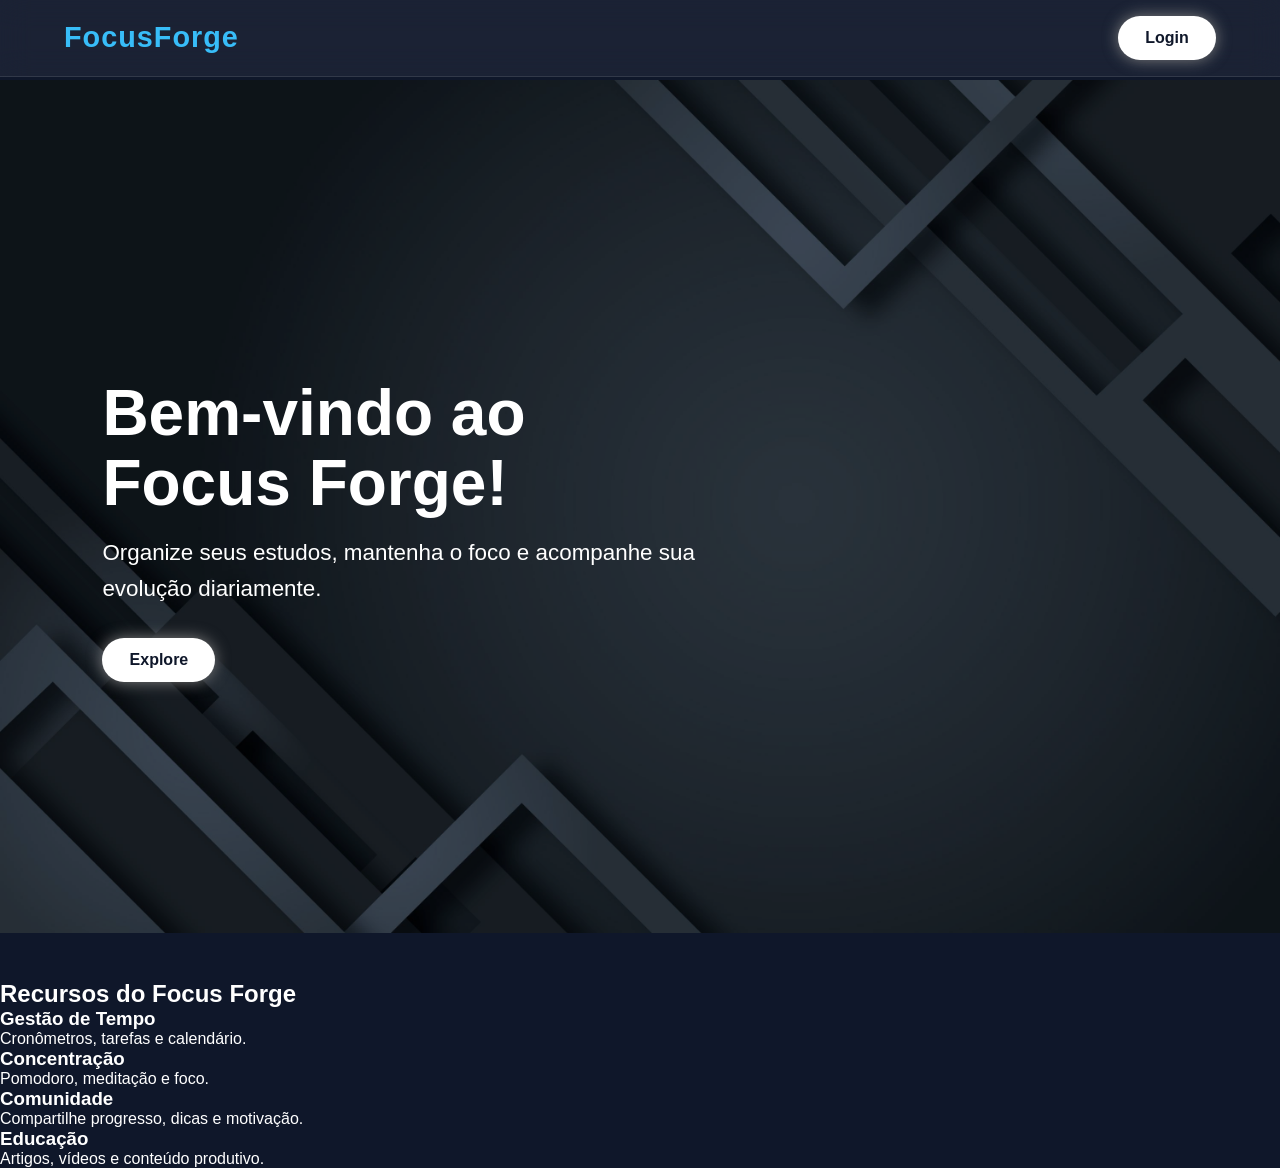
==== index.html @ 2fc22f93 "Create FocusForge landing page" ====
<!DOCTYPE html>
<html lang="pt-br">

<head>

    <meta charset="UTF-8">

    <!-- Responsividade -->
    <meta name="viewport" content="width=device-width, initial-scale=1.0">

    <title>FocusForge</title>

    <!-- CSS da página -->
    <link rel="stylesheet" href="css/index.css">

</head>

<body>

    <!-- TOPO -->
    <header>

        <nav>

            <!-- Logo -->
            <div class="logo">
                FocusForge
            </div>

            <!-- Botão login -->
            <a
                href="pages/auth/login.html"
                class="btn1"
            >
                Login
            </a>

        </nav>

    </header>



    <main>

        <!-- HERO -->
        <section class="hero">

            <!-- Imagem de fundo -->
            <div class="background">

                <img
                    src="assets/images/background2.jpg"
                    alt="Background FocusForge"
                >

            </div>



            <!-- Conteúdo -->
            <div class="hero-content">

                <!-- Texto -->
                <div class="hero-text">

                    <h2>
                        Bem-vindo ao Focus Forge!
                    </h2>

                    <p>
                        Organize seus estudos,
                        mantenha o foco
                        e acompanhe sua evolução diariamente.
                    </p>

                </div>



                <!-- Botão -->
                <div class="hero-buttons">

                    <a
                        href="pages/auth/login.html"
                        class="btn1"
                    >
                        Explore
                    </a>

                </div>

            </div>

        </section>



        <!-- RECURSOS -->
        <section class="features">

            <!-- Título -->
            <h2>
                Recursos do Focus Forge
            </h2>



            <!-- Área dos cards -->
            <div class="cards">



                <!-- Card -->
                <div class="card">

                    <h3>
                        Gestão de Tempo
                    </h3>

                    <p>
                        Cronômetros,
                        tarefas e calendário.
                    </p>

                </div>



                <!-- Card -->
                <div class="card">

                    <h3>
                        Concentração
                    </h3>

                    <p>
                        Pomodoro,
                        meditação e foco.
                    </p>

                </div>



                <!-- Card -->
                <div class="card">

                    <h3>
                        Comunidade
                    </h3>

                    <p>
                        Compartilhe progresso,
                        dicas e motivação.
                    </p>

                </div>



                <!-- Card -->
                <div class="card">

                    <h3>
                        Educação
                    </h3>

                    <p>
                        Artigos,
                        vídeos e conteúdo produtivo.
                    </p>

                </div>

            </div>

        </section>

    </main>

</body>

</html>
---- css/index.css ----
*{
  margin: 0;
  padding: 0;
  box-sizing: border-box;
}



/* BODY */

body{

  font-family: "Poppins", sans-serif;

  background-color: #0f172a;

  color: white;
}



/* LINKS */

a{

  text-decoration: none;

  color: inherit;
}



/* NAVBAR */

nav{

  width: 100%;

  padding: 1rem 5%;

  background: rgba(255, 255, 255, 0.05);

  border-bottom: 1px solid rgba(255, 255, 255, 0.1);

  backdrop-filter: blur(15px);

  display: flex;

  justify-content: space-between;

  align-items: center;

  position: fixed;

  top: 0;

  left: 0;

  z-index: 1000;
}



/* LOGO */

.logo{

  font-size: 1.8rem;

  font-weight: bold;

  color: #38bdf8;

  letter-spacing: 1px;
}



/* HERO */

.hero{

  position: relative;

  height: 100vh;

  overflow: hidden;
}



/* IMAGEM */

.background img{

  width: 100%;

  height: 100%;

  object-fit: cover;

  filter: brightness(0.5);
}



/* CONTEÚDO */

.hero-content{

  position: absolute;

  top: 50%;

  left: 8%;

  transform: translateY(-50%);

  z-index: 2;

  /*
  largura adaptável
  */
  width: 90%;

  /*
  impede texto gigante
  */
  max-width: 600px;
}



/* TITULO */

.hero-content h2{

  /*
  tamanho responsivo 😎🔥

  mínimo: 2rem
  ideal: 5vw
  máximo: 4.5rem
  */
  font-size: clamp(2rem, 5vw, 4.5rem);

  margin-bottom: 1rem;

  line-height: 1.1;
}



/* TEXTO */

.hero-content p{

  /*
  responsivo também
  */
  font-size: clamp(1rem, 2vw, 1.4rem);

  line-height: 1.6;

  margin-bottom: 2rem;
}



/* ÁREA DOS BOTÕES */

.hero-action{

  display: flex;

  gap: 1rem;

  margin-top: 2rem;

  /*
  quebra linha se faltar espaço
  */
  flex-wrap: wrap;
}



/* BOTÃO */

.btn1{

  padding: 0.8rem 1.7rem;

  border-radius: 30px;

  font-weight: 600;

  font-size: 1rem;

  background: #ffffff;

  color: #0f172a;

  box-shadow: 0 0 15px #7e7e7e;

  transition: 0.3s;

  display: inline-block;
}



/* HOVER */

.btn1:hover{

  background: #b3b3b3;

  box-shadow: 0 0 25px #b3b3b3;

  transform: scale(1.05);
}



/* MAIN */

main{

  padding-top: 80px;
}
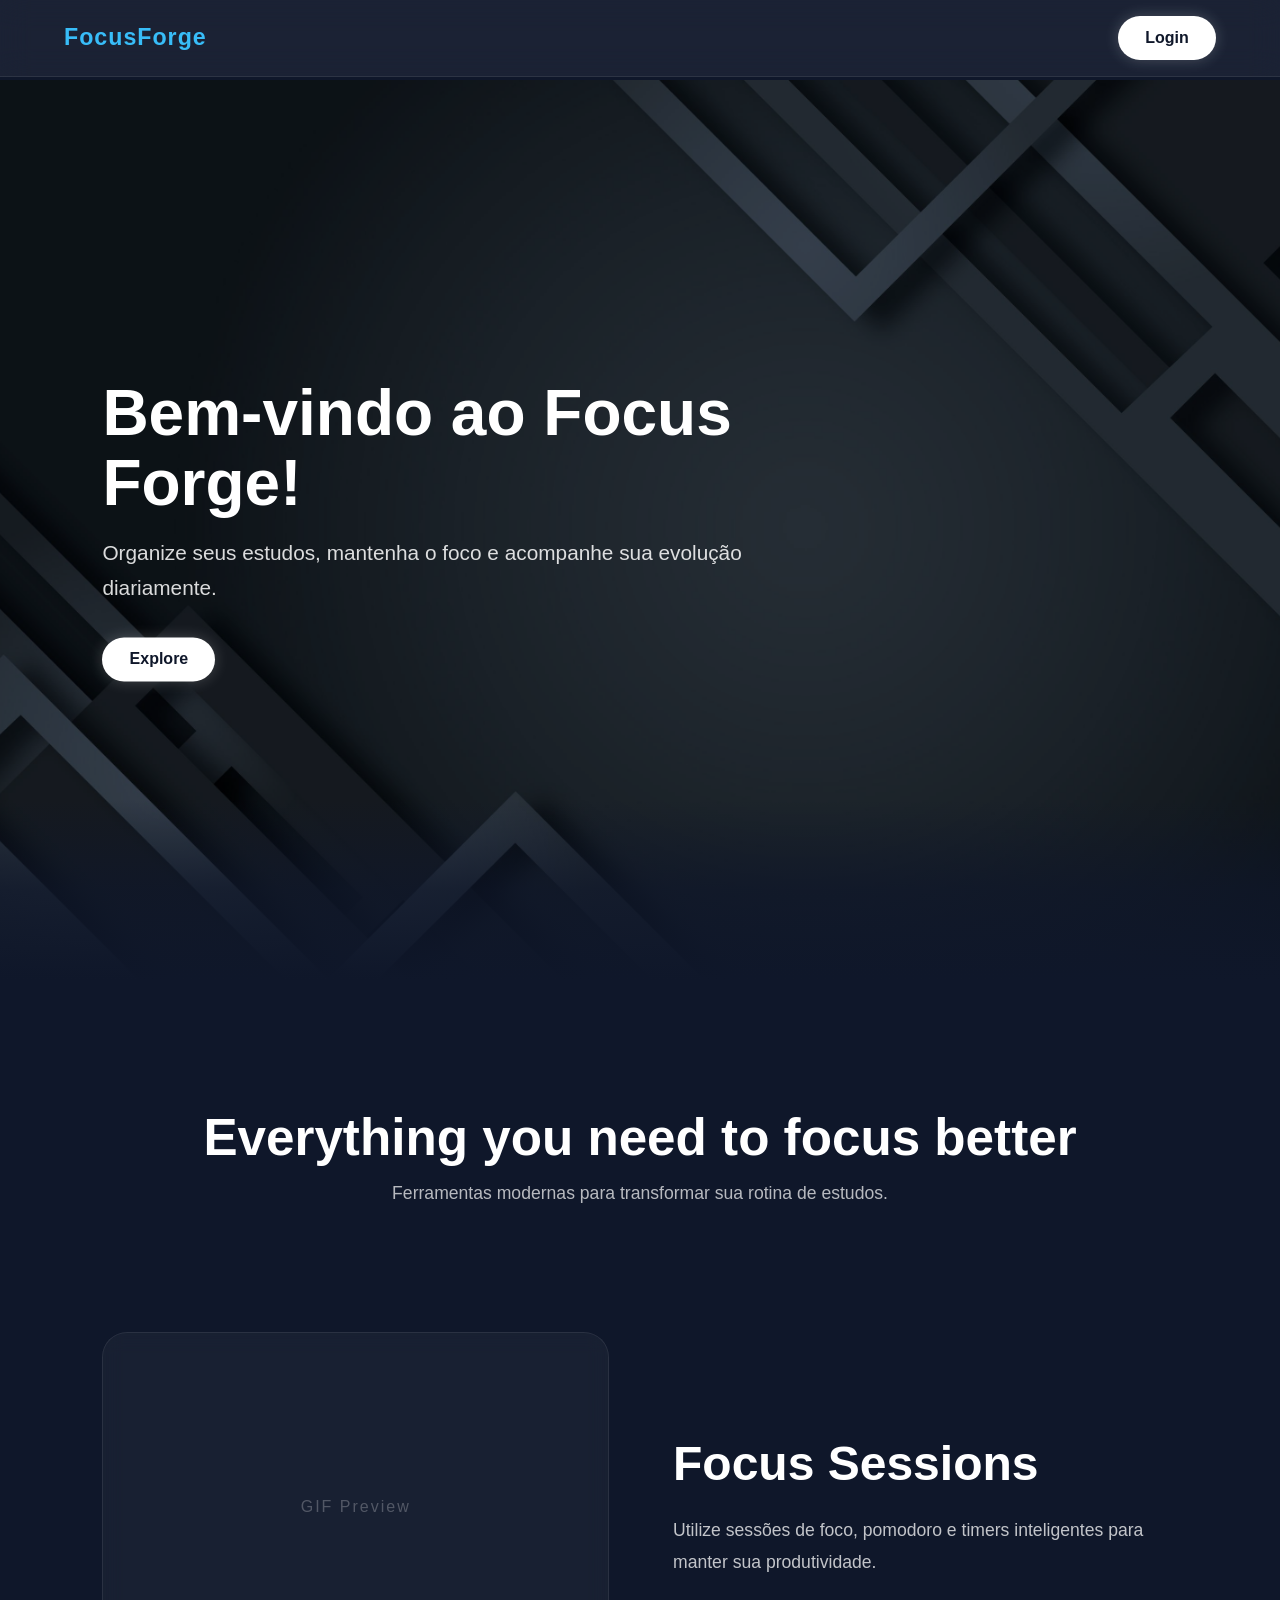
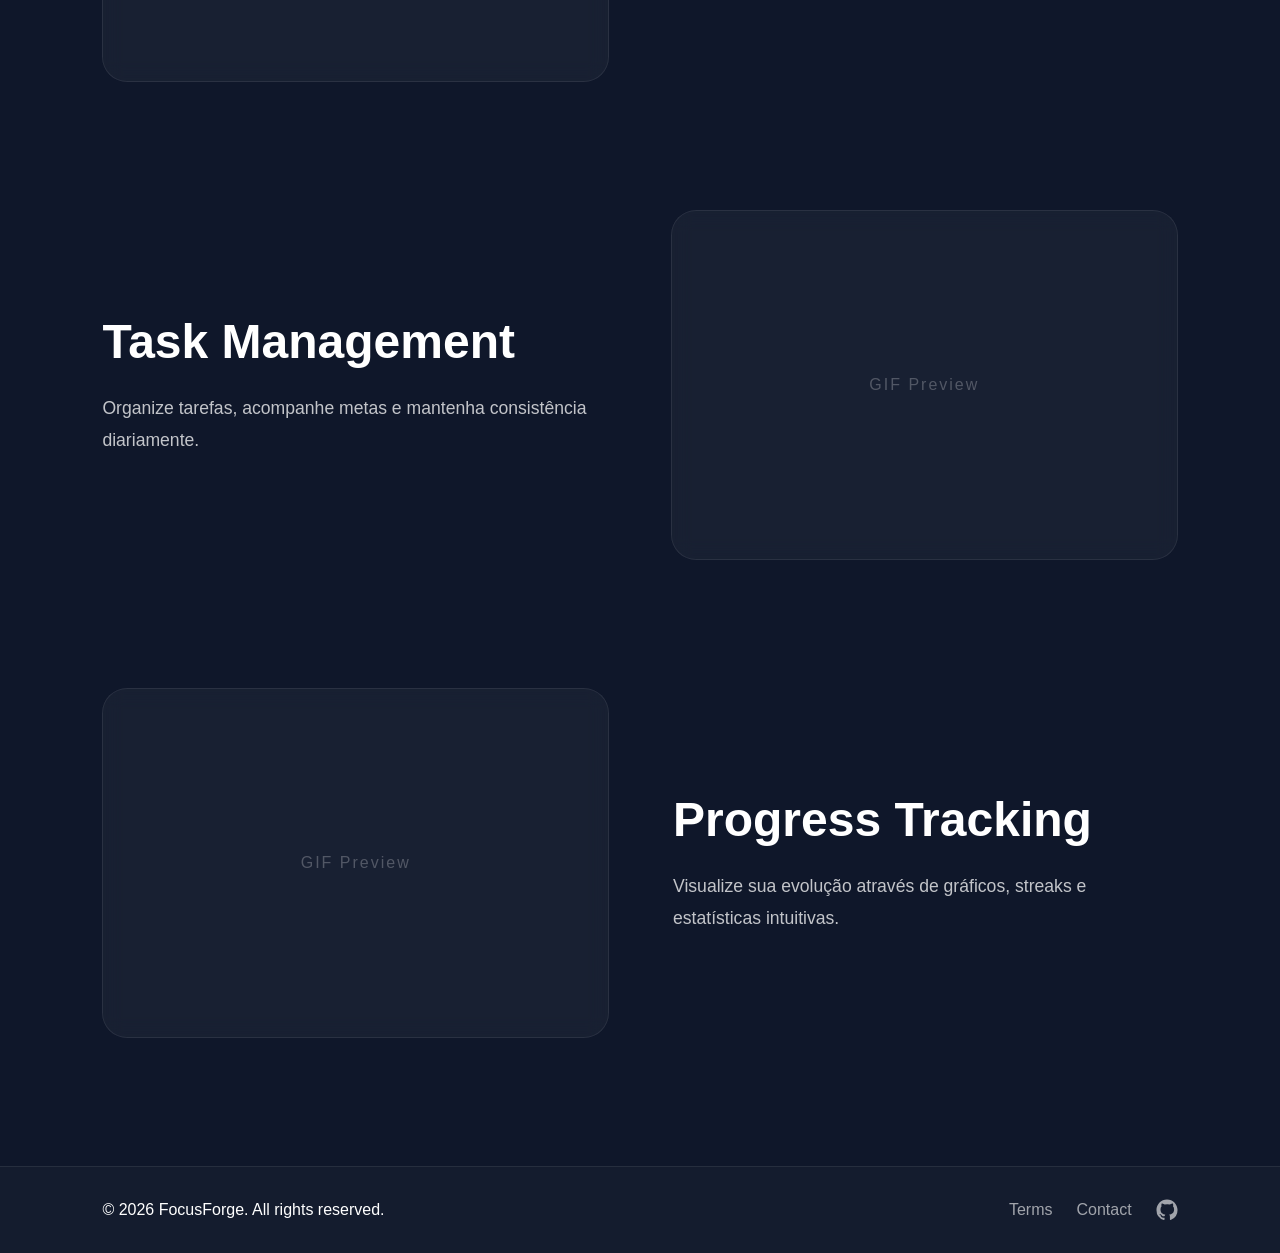
==== commit f2b5fdf7: "Revamped the index content + Add a Dashbord Upbar and SideBar + Add Login Frontend" ====
--- a/index.html
+++ b/index.html
@@ -6,28 +6,43 @@
     <meta charset="UTF-8">
 
     <!-- Responsividade -->
-    <meta name="viewport" content="width=device-width, initial-scale=1.0">
-
-    <title>FocusForge</title>
-
-    <!-- CSS da página -->
-    <link rel="stylesheet" href="css/index.css">
+    <meta
+        name="viewport"
+        content="width=device-width, initial-scale=1.0"
+    >
+
+    <title>
+        FocusForge
+    </title>
+
+    <!-- CSS -->
+    <link
+        rel="stylesheet"
+        href="css/index.css"
+    >
 
 </head>
 
 <body>
 
-    <!-- TOPO -->
+
+
+    <!-- =========================
+    HEADER
+    ========================== -->
+
     <header>
 
-        <nav>
+        <nav class="navbar">
+
+
 
             <!-- Logo -->
             <div class="logo">
                 FocusForge
             </div>
 
-            <!-- Botão login -->
+            <!-- Login -->
             <a
                 href="pages/auth/login.html"
                 class="btn1"
@@ -41,12 +56,23 @@
 
 
 
+    <!-- =========================
+    MAIN
+    ========================== -->
+
     <main>
 
-        <!-- HERO -->
+
+
+        <!-- =========================
+        HERO
+        ========================== -->
+
         <section class="hero">
 
-            <!-- Imagem de fundo -->
+
+
+            <!-- Background -->
             <div class="background">
 
                 <img
@@ -60,6 +86,8 @@
 
             <!-- Conteúdo -->
             <div class="hero-content">
+
+
 
                 <!-- Texto -->
                 <div class="hero-text">
@@ -96,88 +124,181 @@
 
 
 
-        <!-- RECURSOS -->
+        <!-- =========================
+        FEATURES
+        ========================== -->
+
         <section class="features">
 
+
+
             <!-- Título -->
-            <h2>
-                Recursos do Focus Forge
-            </h2>
-
-
-
-            <!-- Área dos cards -->
-            <div class="cards">
-
-
-
-                <!-- Card -->
-                <div class="card">
+            <div class="features-title">
+
+                <h2>
+                    Everything you need to focus better
+                </h2>
+
+                <p>
+                    Ferramentas modernas para transformar
+                    sua rotina de estudos.
+                </p>
+
+            </div>
+
+
+
+            <!-- =========================
+            FEATURE 1
+            ========================== -->
+
+            <div class="feature-block">
+
+
+
+                <!-- GIF -->
+                <div class="feature-preview">
+
+                    <!-- COLOCAR GIF AQUI -->
+
+                </div>
+
+
+
+                <!-- Texto -->
+                <div class="feature-text">
 
                     <h3>
-                        Gestão de Tempo
+                        Focus Sessions
                     </h3>
 
                     <p>
-                        Cronômetros,
-                        tarefas e calendário.
+                        Utilize sessões de foco,
+                        pomodoro e timers inteligentes
+                        para manter sua produtividade.
                     </p>
 
                 </div>
 
-
-
-                <!-- Card -->
-                <div class="card">
+            </div>
+
+
+
+            <!-- =========================
+            FEATURE 2
+            ========================== -->
+
+            <div class="feature-block reverse">
+
+
+
+                <!-- GIF -->
+                <div class="feature-preview">
+
+                    <!-- COLOCAR GIF AQUI -->
+
+                </div>
+
+
+
+                <!-- Texto -->
+                <div class="feature-text">
 
                     <h3>
-                        Concentração
+                        Task Management
                     </h3>
 
                     <p>
-                        Pomodoro,
-                        meditação e foco.
+                        Organize tarefas,
+                        acompanhe metas
+                        e mantenha consistência diariamente.
                     </p>
 
                 </div>
 
-
-
-                <!-- Card -->
-                <div class="card">
+            </div>
+
+
+
+            <!-- =========================
+            FEATURE 3
+            ========================== -->
+
+            <div class="feature-block">
+
+
+
+                <!-- GIF -->
+                <div class="feature-preview">
+
+                    <!-- COLOCAR GIF AQUI -->
+
+                </div>
+
+
+
+                <!-- Texto -->
+                <div class="feature-text">
 
                     <h3>
-                        Comunidade
+                        Progress Tracking
                     </h3>
 
                     <p>
-                        Compartilhe progresso,
-                        dicas e motivação.
+                        Visualize sua evolução
+                        através de gráficos,
+                        streaks e estatísticas intuitivas.
                     </p>
 
                 </div>
 
-
-
-                <!-- Card -->
-                <div class="card">
-
-                    <h3>
-                        Educação
-                    </h3>
-
-                    <p>
-                        Artigos,
-                        vídeos e conteúdo produtivo.
-                    </p>
-
-                </div>
-
             </div>
 
         </section>
 
     </main>
+    <!-- =========================
+FOOTER
+========================= -->
+
+    <footer class="footer">
+
+        <p>
+            © 2026 FocusForge. All rights reserved.
+        </p>
+
+        <div class="footer-links">
+
+            <a href="#">
+                Terms
+            </a>
+
+            <a href="#">
+                Contact
+            </a>
+
+            <!-- GitHub -->
+            <a
+                href="https://github.com/AlexandreOliveira72"
+                target="_blank"
+            >
+
+                <!-- Ícone GitHub -->
+                <svg
+                    xmlns="http://www.w3.org/2000/svg"
+                    width="24"
+                    height="24"
+                    viewBox="0 0 24 24"
+                    fill="white"
+                >
+                    <path d="M12 .5C5.65.5.5 5.65.5 12a11.5 11.5 0 008 10.95c.6.1.82-.25.82-.58v-2.03c-3.25.7-3.93-1.56-3.93-1.56-.55-1.38-1.34-1.75-1.34-1.75-1.1-.75.08-.73.08-.73 1.2.08 1.84 1.24 1.84 1.24 1.08 1.84 2.83 1.3 3.52.98.1-.78.42-1.3.75-1.6-2.6-.3-5.33-1.3-5.33-5.77 0-1.28.45-2.33 1.2-3.15-.12-.3-.52-1.5.1-3.12 0 0 .98-.32 3.2 1.2a11.2 11.2 0 015.82 0c2.2-1.52 3.18-1.2 3.18-1.2.63 1.62.23 2.82.12 3.12.75.82 1.2 1.87 1.2 3.15 0 4.48-2.73 5.46-5.35 5.75.43.37.8 1.08.8 2.18v3.23c0 .33.22.7.83.58A11.5 11.5 0 0023.5 12C23.5 5.65 18.35.5 12 .5z"/>
+                </svg>
+
+            </a>
+
+        </div>
+
+    </footer>
 
 </body>
 
--- a/css/index.css
+++ b/css/index.css
@@ -1,231 +1,603 @@
+/* =========================
+RESET
+========================= */
+
 *{
-  margin: 0;
-  padding: 0;
-  box-sizing: border-box;
-}
-
-
-
-/* BODY */
+    margin: 0;
+    padding: 0;
+    box-sizing: border-box;
+}
+
+
+
+/* =========================
+BODY
+========================= */
 
 body{
 
-  font-family: "Poppins", sans-serif;
-
-  background-color: #0f172a;
-
-  color: white;
-}
-
-
-
-/* LINKS */
+    font-family: "Poppins", sans-serif;
+
+    background-color: #0f172a;
+
+    color: white;
+
+    overflow-x: hidden;
+}
+
+
+
+/* =========================
+LINKS
+========================= */
 
 a{
 
-  text-decoration: none;
-
-  color: inherit;
-}
-
-
-
-/* NAVBAR */
-
-nav{
-
-  width: 100%;
-
-  padding: 1rem 5%;
-
-  background: rgba(255, 255, 255, 0.05);
-
-  border-bottom: 1px solid rgba(255, 255, 255, 0.1);
-
-  backdrop-filter: blur(15px);
-
-  display: flex;
-
-  justify-content: space-between;
-
-  align-items: center;
-
-  position: fixed;
-
-  top: 0;
-
-  left: 0;
-
-  z-index: 1000;
-}
-
-
-
-/* LOGO */
+    text-decoration: none;
+
+    color: inherit;
+}
+
+
+
+/* =========================
+NAVBAR
+========================= */
+
+.navbar{
+
+    width: 100%;
+
+    padding: 1rem 5%;
+
+    display: flex;
+
+    justify-content: space-between;
+
+    align-items: center;
+
+    position: fixed;
+
+    top: 0;
+
+    left: 0;
+
+    z-index: 1000;
+
+    background: rgba(255,255,255,0.05);
+
+    backdrop-filter: blur(15px);
+
+    border-bottom: 1px solid rgba(255,255,255,0.08);
+}
+
+
+
+/* =========================
+LOGO
+========================= */
 
 .logo{
 
-  font-size: 1.8rem;
-
-  font-weight: bold;
-
-  color: #38bdf8;
-
-  letter-spacing: 1px;
-}
-
-
-
-/* HERO */
+    font-size: 1.45rem;
+
+    font-weight: bold;
+
+    color: #38bdf8;
+
+    letter-spacing: 1px;
+}
+
+
+
+/* =========================
+NAV LINKS
+========================= */
+
+.nav-links{
+
+    display: flex;
+
+    gap: 2rem;
+}
+
+.nav-links a{
+
+    color: rgba(255,255,255,0.75);
+
+    transition: 0.3s;
+}
+
+.nav-links a:hover{
+
+    color: white;
+}
+
+
+
+/* =========================
+BOTÃO
+========================= */
+
+.btn1{
+
+    padding: 0.8rem 1.7rem;
+
+    border-radius: 30px;
+
+    font-weight: 600;
+
+    font-size: 1rem;
+
+    background: white;
+
+    color: #0f172a;
+
+    transition: 0.3s;
+
+    box-shadow: 0 0 15px rgba(255,255,255,0.2);
+}
+
+.btn1:hover{
+
+    transform: scale(1.05);
+
+    background: #d6d6d6;
+}
+
+
+
+/* =========================
+MAIN
+========================= */
+
+main{
+
+    padding-top: 80px;
+}
+
+
+
+/* =========================
+HERO
+========================= */
 
 .hero{
 
-  position: relative;
-
-  height: 100vh;
-
-  overflow: hidden;
-}
-
-
-
-/* IMAGEM */
+    position: relative;
+
+    height: 100vh;
+
+    overflow: hidden;
+}
+
+
+
+/* =========================
+BACKGROUND
+========================= */
+
+.background{
+
+    width: 100%;
+
+    height: 100%;
+}
 
 .background img{
 
-  width: 100%;
-
-  height: 100%;
-
-  object-fit: cover;
-
-  filter: brightness(0.5);
-}
-
-
-
-/* CONTEÚDO */
+    width: 100%;
+
+    height: 100%;
+
+    object-fit: cover;
+
+    filter: brightness(0.45);
+}
+
+
+
+/* =========================
+OVERLAY ENTRE HERO E FEATURES
+========================= */
+
+.hero::after{
+
+    content: "";
+
+    position: absolute;
+
+    bottom: 0;
+
+    left: 0;
+
+    width: 100%;
+
+    height: 180px;
+
+    background: linear-gradient(
+        to bottom,
+        rgba(15,23,42,0) 0%,
+        rgba(15,23,42,0.75) 50%,
+        #0f172a 100%
+    );
+
+    z-index: 1;
+}
+
+
+
+/* =========================
+HERO CONTENT
+========================= */
 
 .hero-content{
 
-  position: absolute;
-
-  top: 50%;
-
-  left: 8%;
-
-  transform: translateY(-50%);
-
-  z-index: 2;
-
-  /*
-  largura adaptável
-  */
-  width: 90%;
-
-  /*
-  impede texto gigante
-  */
-  max-width: 600px;
-}
-
-
-
-/* TITULO */
-
-.hero-content h2{
-
-  /*
-  tamanho responsivo 😎🔥
-
-  mínimo: 2rem
-  ideal: 5vw
-  máximo: 4.5rem
-  */
-  font-size: clamp(2rem, 5vw, 4.5rem);
-
-  margin-bottom: 1rem;
-
-  line-height: 1.1;
-}
-
-
-
-/* TEXTO */
-
-.hero-content p{
-
-  /*
-  responsivo também
-  */
-  font-size: clamp(1rem, 2vw, 1.4rem);
-
-  line-height: 1.6;
-
-  margin-bottom: 2rem;
-}
-
-
-
-/* ÁREA DOS BOTÕES */
-
-.hero-action{
-
-  display: flex;
-
-  gap: 1rem;
-
-  margin-top: 2rem;
-
-  /*
-  quebra linha se faltar espaço
-  */
-  flex-wrap: wrap;
-}
-
-
-
-/* BOTÃO */
-
-.btn1{
-
-  padding: 0.8rem 1.7rem;
-
-  border-radius: 30px;
-
-  font-weight: 600;
-
-  font-size: 1rem;
-
-  background: #ffffff;
-
-  color: #0f172a;
-
-  box-shadow: 0 0 15px #7e7e7e;
-
-  transition: 0.3s;
-
-  display: inline-block;
-}
-
-
-
-/* HOVER */
-
-.btn1:hover{
-
-  background: #b3b3b3;
-
-  box-shadow: 0 0 25px #b3b3b3;
-
-  transform: scale(1.05);
-}
-
-
-
-/* MAIN */
-
-main{
-
-  padding-top: 80px;
+    position: absolute;
+
+    top: 50%;
+
+    left: 8%;
+
+    transform: translateY(-50%);
+
+    z-index: 2;
+
+    width: 90%;
+
+    max-width: 700px;
+}
+
+
+
+/* =========================
+HERO TEXT
+========================= */
+
+.hero-text h2{
+
+    font-size: clamp(2.5rem, 5vw, 5rem);
+
+    line-height: 1.1;
+
+    margin-bottom: 1rem;
+}
+
+.hero-text p{
+
+    font-size: clamp(1rem, 2vw, 1.3rem);
+
+    line-height: 1.7;
+
+    color: rgba(255,255,255,0.85);
+
+    margin-bottom: 2rem;
+}
+
+
+
+/* =========================
+HERO BUTTONS
+========================= */
+
+.hero-buttons{
+
+    display: flex;
+
+    gap: 1rem;
+
+    flex-wrap: wrap;
+}
+
+
+
+/* =========================
+FEATURES
+========================= */
+
+.features{
+
+    width: 100%;
+
+    padding: 8rem 8%;
+
+    display: flex;
+
+    flex-direction: column;
+
+    gap: 8rem;
+
+    position: relative;
+}
+
+
+
+/* =========================
+FEATURES TITLE
+========================= */
+
+.features-title{
+
+    text-align: center;
+}
+
+.features-title h2{
+
+    font-size: clamp(2rem, 4vw, 3.5rem);
+
+    margin-bottom: 1rem;
+}
+
+.features-title p{
+
+    color: rgba(255,255,255,0.7);
+
+    font-size: 1.1rem;
+}
+
+
+
+/* =========================
+FEATURE BLOCK
+========================= */
+
+.feature-block{
+
+    display: flex;
+
+    align-items: center;
+
+    justify-content: space-between;
+
+    gap: 4rem;
+
+    flex-wrap: wrap;
+}
+
+
+
+/* INVERTE LADO */
+
+.feature-block.reverse{
+
+    flex-direction: row-reverse;
+}
+
+
+
+/* =========================
+PREVIEW / GIF
+========================= */
+
+.feature-preview{
+
+    flex: 1;
+
+    min-width: 300px;
+
+    height: 350px;
+
+    border-radius: 25px;
+
+    background: rgba(255,255,255,0.04);
+
+    border: 1px solid rgba(255,255,255,0.08);
+
+    backdrop-filter: blur(10px);
+
+    display: flex;
+
+    justify-content: center;
+
+    align-items: center;
+
+    color: rgba(255,255,255,0.3);
+
+    font-size: 1.2rem;
+
+    position: relative;
+
+    overflow: hidden;
+}
+
+
+
+/* PLACEHOLDER DO GIF */
+
+.feature-preview::before{
+
+    content: "GIF Preview";
+
+    color: rgba(255,255,255,0.25);
+
+    font-size: 1rem;
+
+    letter-spacing: 2px;
+}
+
+
+
+/* =========================
+FEATURE TEXT
+========================= */
+
+.feature-text{
+
+    flex: 1;
+
+    min-width: 300px;
+}
+
+.feature-text h3{
+
+    font-size: clamp(2rem, 4vw, 3rem);
+
+    margin-bottom: 1.5rem;
+}
+
+.feature-text p{
+
+    font-size: 1.1rem;
+
+    line-height: 1.8;
+
+    color: rgba(255,255,255,0.75);
+
+    max-width: 500px;
+}
+
+
+
+/* =========================
+FOOTER
+========================= */
+
+.footer{
+
+    width: 100%;
+
+    padding: 2rem 8%;
+
+    border-top: 1px solid rgba(255,255,255,0.08);
+
+    background: rgba(255,255,255,0.02);
+
+    display: flex;
+
+    justify-content: space-between;
+
+    align-items: center;
+
+    flex-wrap: wrap;
+
+    gap: 1rem;
+}
+
+
+
+/* =========================
+FOOTER LEFT
+========================= */
+
+.footer-left{
+
+    color: rgba(255,255,255,0.5);
+
+    font-size: 0.95rem;
+}
+
+
+
+/* =========================
+FOOTER LINKS
+========================= */
+
+.footer-links{
+
+    display: flex;
+
+    align-items: center;
+
+    gap: 1.5rem;
+
+    flex-wrap: wrap;
+}
+
+.footer-links a{
+
+    color: rgba(255,255,255,0.6);
+
+    transition: 0.3s;
+
+    display: flex;
+
+    align-items: center;
+
+    gap: 0.4rem;
+}
+
+.footer-links a:hover{
+
+    color: white;
+
+    transform: translateY(-2px);
+}
+
+
+
+/* =========================
+GITHUB ICON
+========================= */
+
+.footer-links svg{
+
+    width: 22px;
+
+    height: 22px;
+
+    fill: currentColor;
+
+    transition: 0.3s;
+}
+
+.footer-links svg:hover{
+
+    transform: scale(1.1);
+}
+
+
+
+/* =========================
+RESPONSIVO
+========================= */
+
+@media (max-width: 900px){
+
+    .navbar{
+
+        padding: 1rem 6%;
+    }
+
+    .nav-links{
+
+        display: none;
+    }
+
+    .hero-content{
+
+        left: 6%;
+    }
+
+    .feature-block,
+    .feature-block.reverse{
+
+        flex-direction: column;
+    }
+
+    .feature-text{
+
+        text-align: center;
+    }
+
+    .feature-text p{
+
+        max-width: 100%;
+    }
+
+    .feature-preview{
+
+        width: 100%;
+    }
+
+    .footer{
+
+        flex-direction: column;
+
+        text-align: center;
+    }
+
+    .footer-links{
+
+        justify-content: center;
+    }
 }
